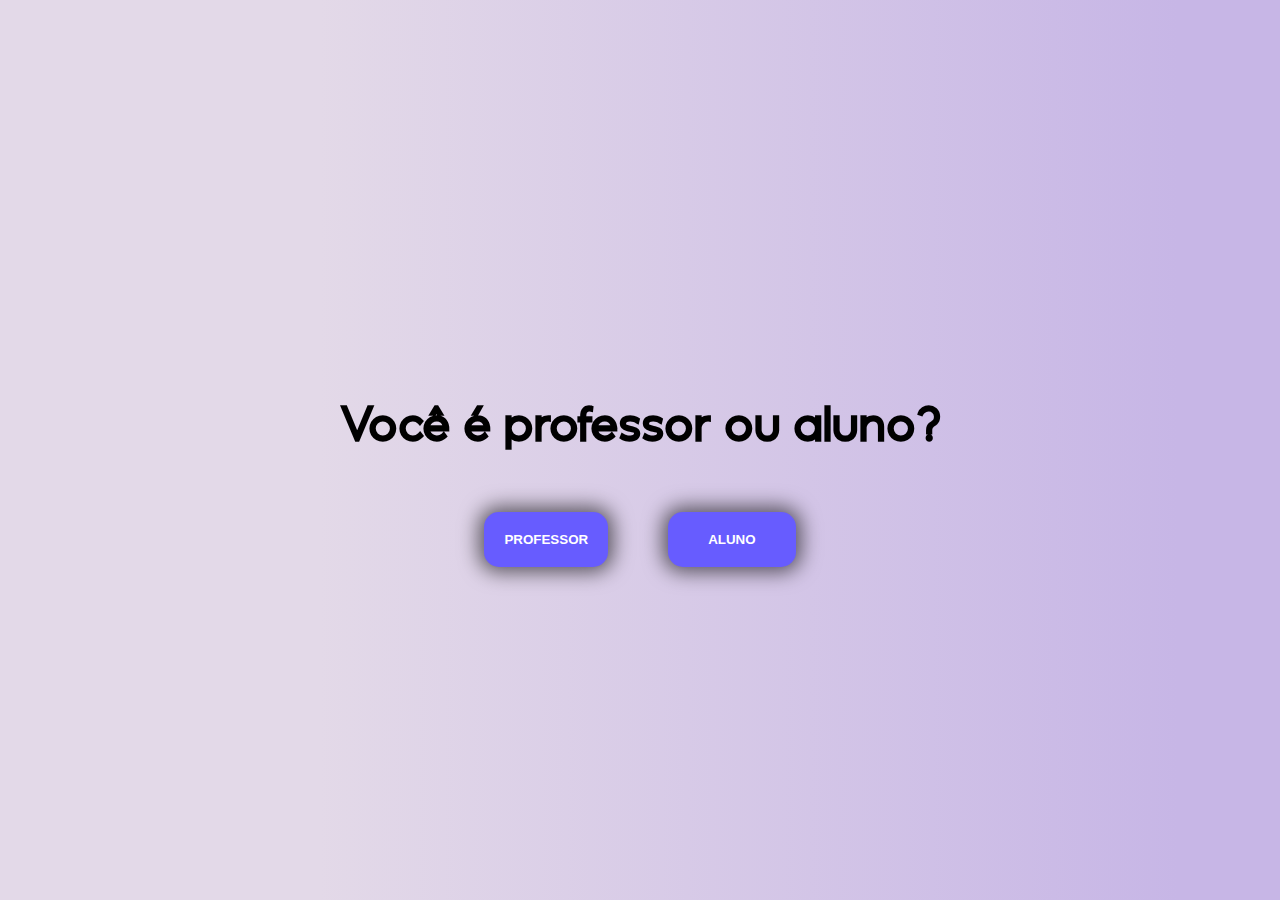
==== index.html @ c7041657 "Commit de inicialização" ====
<!DOCTYPE html>
<html lang="pt-br">
<head>
    <meta charset="UTF-8">
    <meta http-equiv="X-UA-Compatible" content="IE=edge">
    <meta name="viewport" content="width=device-width, initial-scale=1.0">
    <link rel="stylesheet" href="./css/style.css">
    <title>Professor e aluno</title>
</head>
<body style="overflow-y: hidden; background-color: beige; background: linear-gradient(90deg, rgba(227,217,232,1) 25%, rgba(199,182,230,1) 92%);">
    <div class="popup1" id="popup1">
        <section class="area-login">
            <div class="login">
                <img src="./img/Etec Logo.jpg" alt="Etec Logo">
                <div id="title">
                    <h2>Login</h2>
                </div>
                <form action="./HomeAluno.html">
                    <input type="text" name="Código da etec" placeholder="Código da etec">
                    <input type="text" name="RM" placeholder="RM">
                    <input type="password" name="senha" placeholder="Senha">
                    <div class="adjust"><input type="submit" value="Login"></div>
                </form>
            </div>
        </section>
    </div>
    <div class="popup2" id="popup2">
        <section class="area-login">
            <div class="login">
                <img src="./img/Etec Logo.jpg" alt="Etec Logo">
                <div id="title">
                    <h2>Login</h2>
                </div>
                <form action="./HomeProfessor.html">
                    <input type="text" name="Código da etec" placeholder="Código da etec">
                    <input type="text" name="nome" placeholder="Login" autofocus>
                    <input type="password" name="senha" placeholder="Senha">
                    <div class="adjust"><input type="submit" value="Login"></div>
                </form>
            </div>
        </section>
    </div>
    <div id="fundo">
        <div class="btn-area">
            <h1>Você é professor ou aluno?</h1>
            <div class="btn">
                <button onclick="abrirPopup2()" id="btnProf">Professor</button>
                <button onclick="abrirPopup1()" id="btnAlu">Aluno</button>
        </div>
        </div>
    </div>
    
    <script>
        let popup2 = document.getElementById("popup1");
        let fundo = document.getElementById("fundo")
        function abrirPopup1() {
            popup2.classList.add("popup1-ativo");
            fundo.classList.remove("btn-area");
        }
        let popup1 = document.getElementById("popup2");
        function abrirPopup2() {
            popup1.classList.add("popup2-ativo");
            fundo.classList.remove("btn-area");
        }
    </script>
</body>
</html>
---- css/style.css ----
@font-face {
    font-family: 'Geomatrix Medium';
    src: url(../font/Geomatrix\ Medium.ttf) format(truetype);
}
*{
    padding: 0;
    margin: 0;
    box-sizing: border-box;
    list-style: none;
    text-decoration: none;
}

html, body{
    font-family: 'Geomatrix Medium';
}
.logo-icon{
    width: 95%;
}
header{
    width: 80%;
    height: 70px;
    background: #fefefe;
    display: flex;
    align-items: center;
    justify-content: space-between;
    padding: 0 40px;
    border-radius: 0 0 10px 10px;
    margin: 0 auto;
    transition: 1s;
}
header:hover {
    transition: 0.5s;
    box-shadow: 0 8px 24px rgba(0,0,0,0.1);
}


.logo{
    width: 70px;
    margin-top: 8px;
}
nav .logo{
    display: none;
}
nav ul{
    display: flex;
}
nav ul li a{
    color: #212526;
    display: block;
    margin: 0 2px;
    font-weight: 600;
    padding: 8px 18px;
    transition: 0.2s;
    border-radius: 30px;
}
nav ul li a:hover{
    background: #f6f4ff;
}
nav ul li a.active{
    background: #675cff;
    color: #fff;
}
.resp{
    display: none;
    height: fit-content;
    cursor: pointer;
    padding: 3px 8px;
    border-radius: 5px;
    transition: 0.2s;
}
.resp:hover{
    background: #f6f4ff;
}
.resp div{
    width: 30px;
    height: 2px;
    margin: 6px 0;
    background: #212526;
}
@media only screen and (max-width: 3000px) {
    header{
        width: 90%;
        padding: 0 20px;
    }
    nav{
        position: absolute;
        left: -300px;
        top: 0;
        z-index: 999;
        width: 280px;
        height: 100vh;
        background-color: #fefefe;
        transition: 0.2s;
        box-shadow: 2px 0 20px 0 rgba(0, 0, 0, 0.05);
    }
    #nav_check:checked ~ nav{
        left: 0;
    }
    nav .logo{
        display: block;
        height: 70px;
        display: flex;
        align-items: center;
        margin-left: 30px;
    }
    nav ul li a{
        margin-bottom: 5px;
        padding: 10px 15px;
        border-radius: 5px;
    }
    nav ul{
        display: block;
        padding: 0 20px;
        margin-top: 30px;
    }
    .resp{
        display: block;
    }
}
/*Tela Inicial*/
.btn{
    display: flex;
    justify-content: center;
    align-items: center;
}
.btn-area{
    display: flex;
    height: 100vh;
    justify-content: center;
    align-items: center;
    flex-direction: column;
}
.btn-area h1{
    margin: 60px;
    font-size: 50px;
}
#btnProf{
    border: none;
    background-color: #675cff;
    padding: 20px;
    border-radius: 15px;
    color: #fff;
    font-weight: bold;
    text-transform: uppercase;
    margin-right: 60px;
    box-shadow: 0 0 20px 5px rgba(0, 0, 0, 0.6);
}
#btnAlu{
    border: none;
    background-color: #675cff;
    padding: 20px 40px;
    border-radius: 15px;
    color: #fff;
    font-weight: bold;
    text-transform: uppercase;
    box-shadow: 0 0 20px 5px rgba(0, 0, 0, 0.6);
}
/* Tela de LOGIN */
.area-login{
    display: flex;
    height: 100vh;
    justify-content: center;
    align-items: center;
}

.login{
    display: flex;
    flex-direction: column;
    align-items: center;
    background: #fefefe;
    width: 550px;
    height: 550px;
    padding: 25px;
    border-radius: 20px;
    box-shadow: 3px 3px 30px 5px rgba(0, 0, 0, 0.6);
}
.login form{
    display: flex;
    flex-direction: column;
    width: 100%;
}
.login input{
    margin-top: 10px;
    background-color: #e8e5f1;
    color: #212526;
    border: none;
    height: 30px;
    border-radius: 8px;
    outline: none;
    padding: 20px;
}
.login::placeholder{
    color: #212526;
    font-size: 15px;
}
form [type="submit"]{
    display: block;
    background-color: #675cff;
    text-transform: uppercase;
    font-weight: bold;
    color: #fff;
    width: 200px;
    height: 50px;
    cursor: pointer;
    margin-top: 10px;
}
.adjust{
    display: flex;
    justify-content: center;
}
#title h2{
    font-size: 50px;
}
.login img{
    width: 180px;
}
/*Animação de login */
.popup1 {
    position: absolute;
    left: 30%;
    top: -100%;
    transform: translate(-50%, -50%) scale(0.1);
    transition: transform 0.4s, top 0.4s;
}
.popup1-ativo {
    position: absolute;
    left: 50%;
    top: 50%;
    visibility:visible;
    transform: translate(-50%, -50%) scale(1.2);

}
.popup2 {
    position: absolute;
    left: 30%;
    top: -100%;
    transform: translate(-50%, -50%) scale(0.1);
    transition: transform 0.4s, top 0.4s;
}
.popup2-ativo {
    position: absolute;
    left: 50%;
    top: 50%;
    visibility:visible;
    transform: translate(-50%, -50%) scale(1.2);
}
/*Caixa de conteudo 1*/
.desc {
    position: absolute;
    left: 5%;
    width: 90%;
    top: 12%;
    height: 55%;
    border-radius: 10px;
    font-size: 1.2em;
    background-color: #fefefe;
    display: flex;
    transition: 0.5s;
}
.title-desc {
    width: 100%;
    padding: 1% 0% 0px 7%;
    font-size: 1.2em;
}
.desc img {
    width: 40%;
    border-radius: 10px 0px 0px 10px;
}
.desc:hover {
    transition: 0.5s;
    box-shadow: 0px 3px 10px -1px rgba(69, 53, 69, 0.82);
    transform: translateY(-1px);
}
/*efeito do cartaz de evento*/
.btnCaipira {
    border: none;
    width: 400px;
    height: 250px;
    margin-top: 20px;
    background-image: url(../img/evento.jpg);
    background-size: cover;
    border-radius: 15px;
    z-index: 9999;
    color: #fff;
    font-weight: bold;
    text-transform: uppercase;
    margin-left: 15%;
}
.btnCaipira img {
    position: relative;
    width: 100%;
    height: 0%;
    border-radius: 15px;
    margin-left: 0%;
    z-index: 9999;
    border-radius: 0px;
    visibility: hidden;
}
.btnCaipira-ativado img{
    width: 100%;
    height: 200%;
    margin-left: 0;
    border-radius: 15px;
    visibility: visible;
    transition: 0.5s;
    z-index: 9999;
    box-shadow: 0px 3px 10px -1px rgba(69, 53, 69, 0.82);
}
.btnCaipira-descanso img {
    width: 100%;
    height: 2%;
    margin-left: 0%;
    z-index: 9999;
    border-radius: 15px;
    visibility: hidden;
    transition: 0.5s;
}
/*Div de Conteudo 2 */
.desc2 {
    position: absolute;
    left: 5%;
    width: 90%;
    top: 70%;
    height: 27%;
    border-radius: 10px;
    font-size: 1.2em;
    background-color: #fefefe;
    display: flex;
    transition: 0.5s;
    z-index: -1;
}
.desc2:hover {
    transition: 0.5s;
    box-shadow: 0px 3px 10px -1px rgba(69, 53, 69, 0.82);
    transform: translateY(-1px);
}
.rede-social {
    height: 100%;
    width: 35%;
    margin-left: 0;
    font-size: 1.2em;
    border-radius: 0px 10px 10px 0px;
    background-color: rgb(79, 44, 208);
    color: #fff;
}
.desc2 p {
    padding: 10px 10px 5px 15px;
}
.texto-desc {
    width: 50%;
    margin-top: 1%;
    margin-left: 2%;
    margin-right: 20%;
}
.rede-social ul{
    padding: 14% 14% 14% 34%;
}
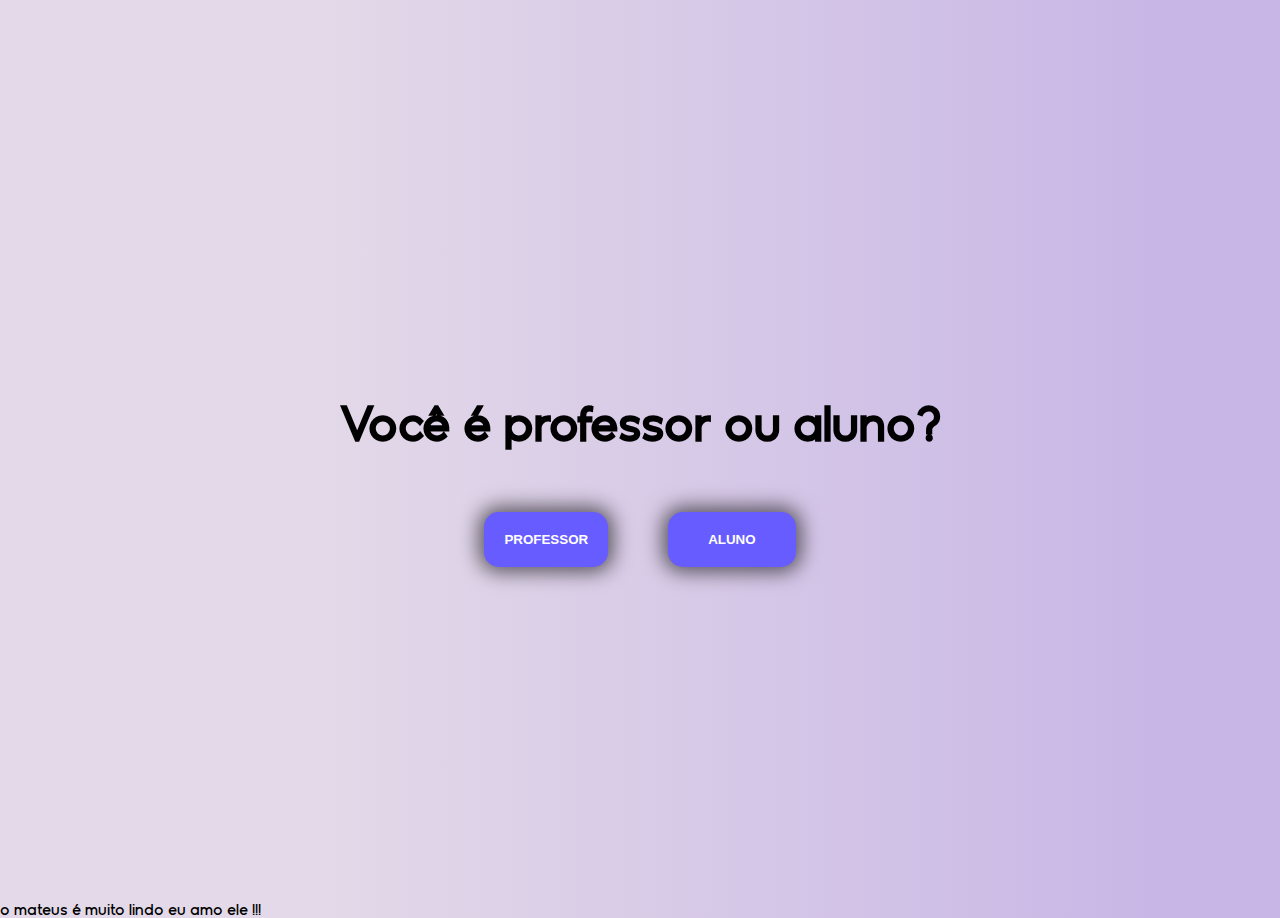
==== commit e36690d2: "Mateus Lindo" ====
--- a/index.html
+++ b/index.html
@@ -63,5 +63,6 @@
             fundo.classList.remove("btn-area");
         }
     </script>
+    <p>o mateus é muito lindo eu amo ele !!!</p>
 </body>
 </html>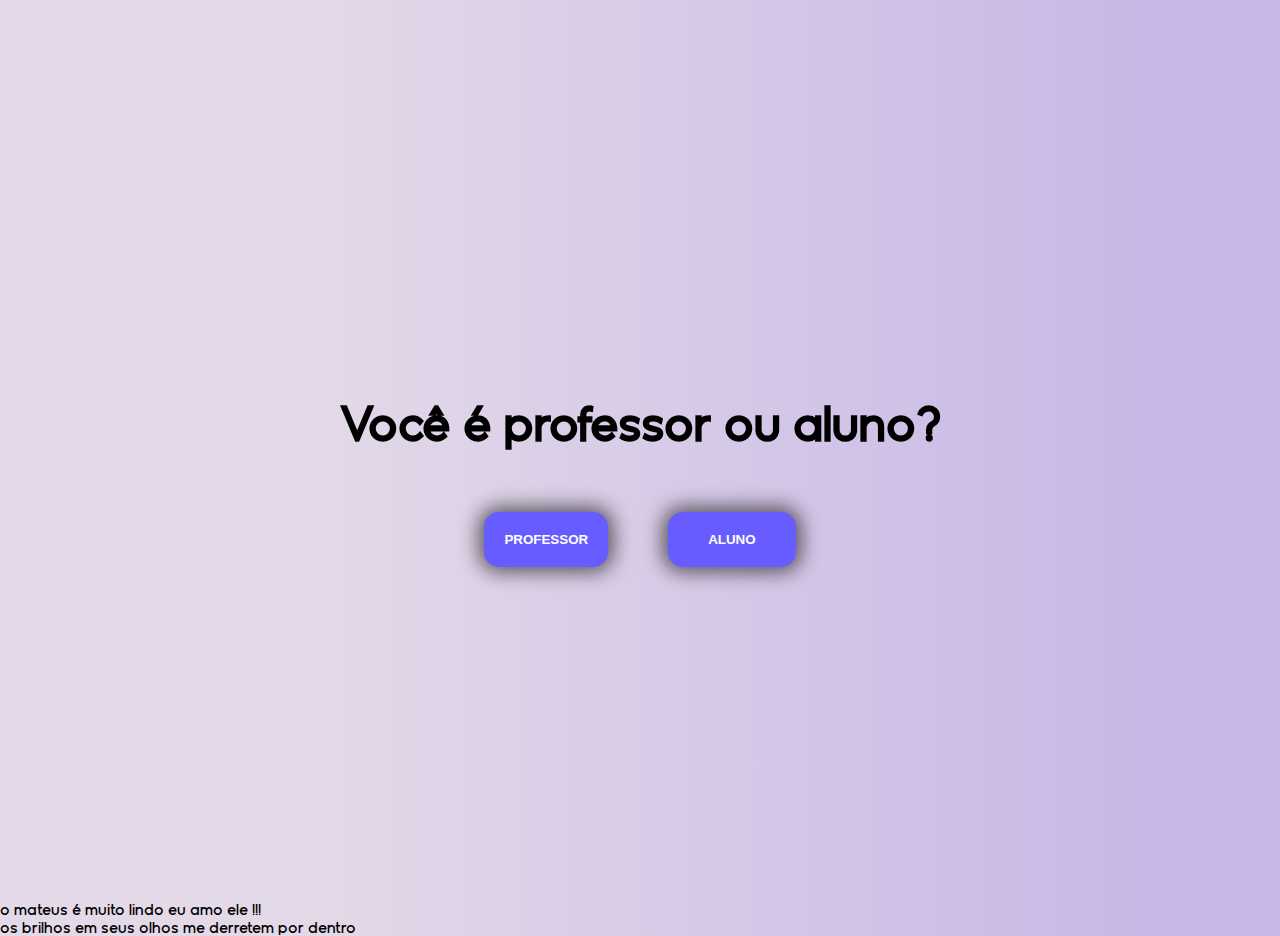
==== commit a347f941: "theoCR7" ====
--- a/index.html
+++ b/index.html
@@ -64,5 +64,6 @@
         }
     </script>
     <p>o mateus é muito lindo eu amo ele !!!</p>
+    <p>os brilhos em seus olhos me derretem por dentro  </p>
 </body>
 </html>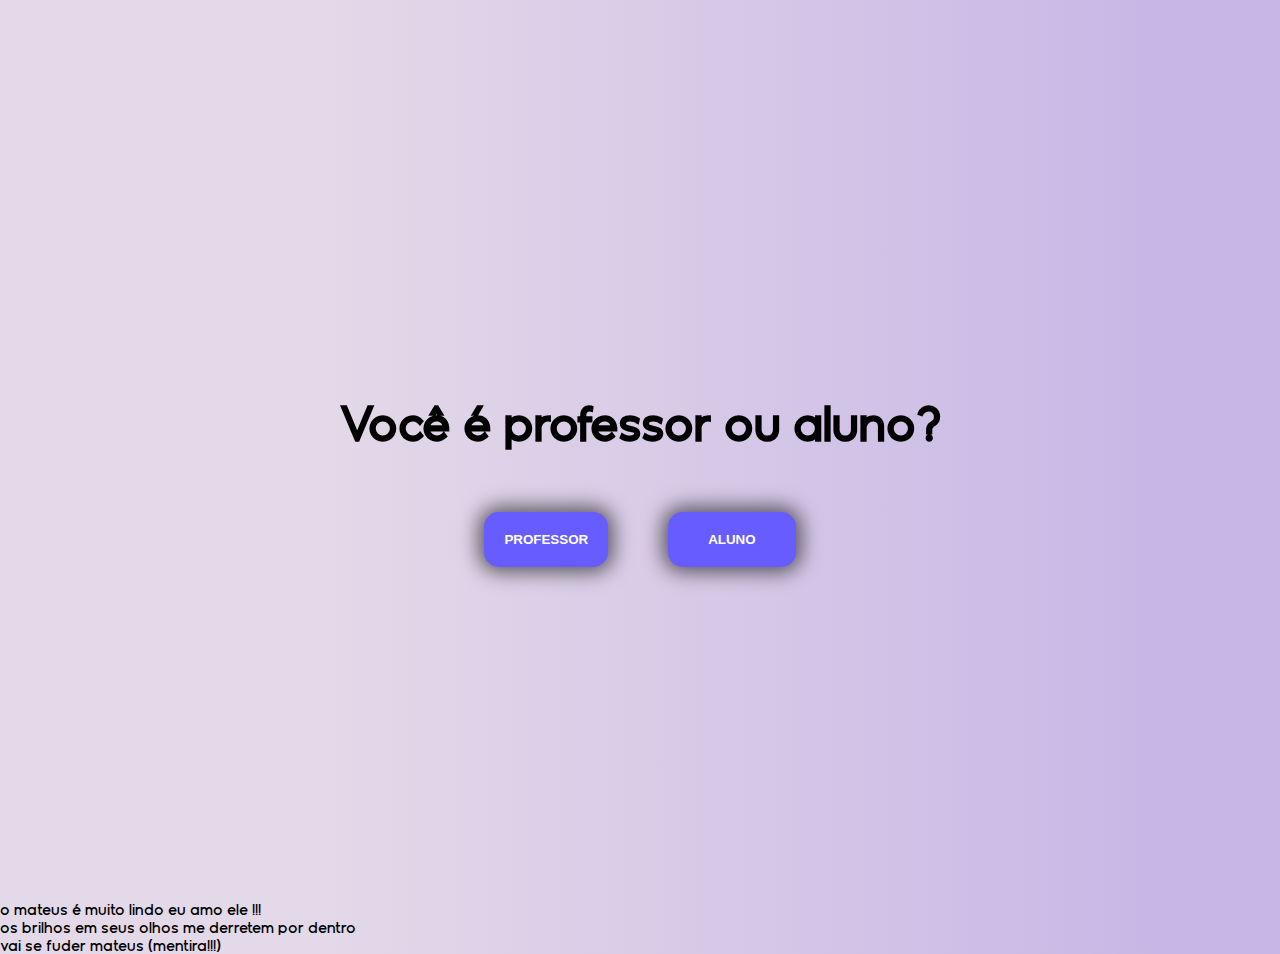
==== commit 502e3857: "Resposta linda ao meu marido" ====
--- a/index.html
+++ b/index.html
@@ -65,5 +65,6 @@
     </script>
     <p>o mateus é muito lindo eu amo ele !!!</p>
     <p>os brilhos em seus olhos me derretem por dentro  </p>
+    <p>vai se fuder mateus (mentira!!!)</p>
 </body>
 </html>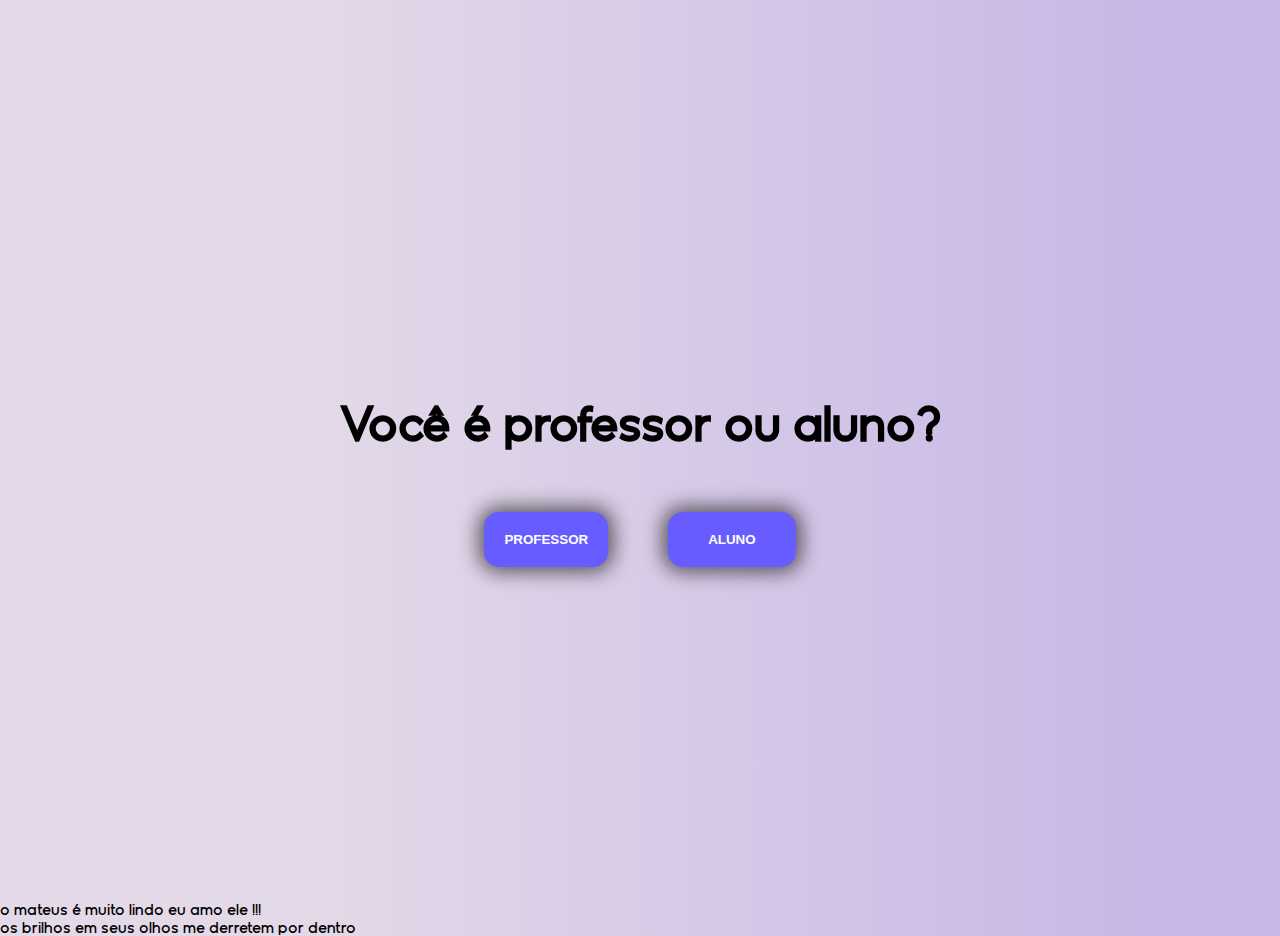
==== commit fed4e6d3: "Respota ao meu lindo mariod" ====
--- a/index.html
+++ b/index.html
@@ -64,7 +64,6 @@
         }
     </script>
     <p>o mateus é muito lindo eu amo ele !!!</p>
-    <p>os brilhos em seus olhos me derretem por dentro  </p>
-    <p>vai se fuder mateus (mentira!!!)</p>
+    <p>os brilhos em seus olhos me derretem por dentro </p>
 </body>
 </html>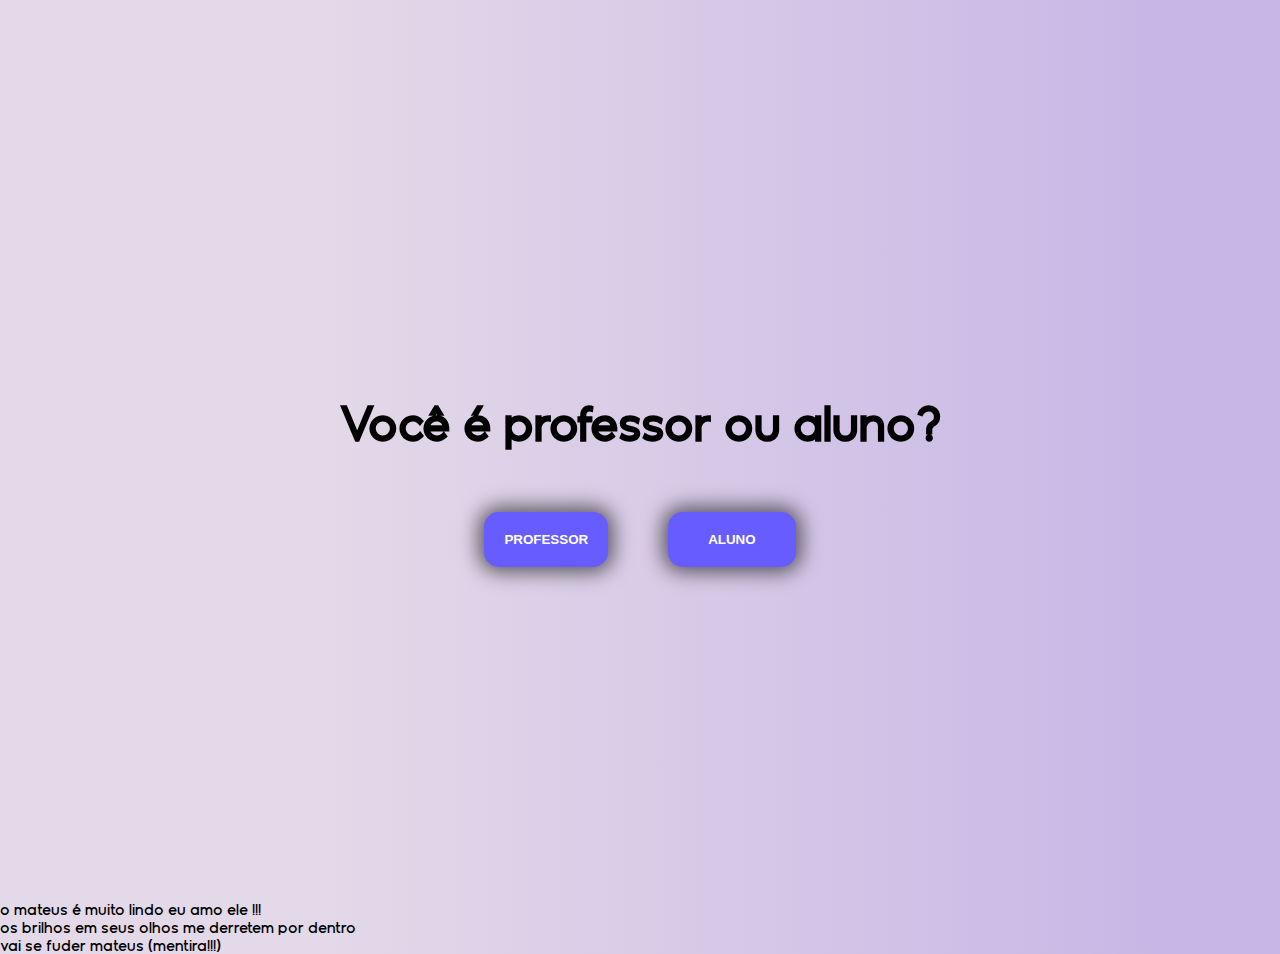
==== commit 0d5796ff: "atualização 14/06" ====
--- a/index.html
+++ b/index.html
@@ -64,6 +64,8 @@
         }
     </script>
     <p>o mateus é muito lindo eu amo ele !!!</p>
-    <p>os brilhos em seus olhos me derretem por dentro </p>
+    <p>os brilhos em seus olhos me derretem por dentro  </p>
+    <p>vai se fuder mateus (mentira!!!)</p>
+
 </body>
 </html>--- a/css/style.css
+++ b/css/style.css
@@ -354,4 +354,75 @@
 }
 .rede-social ul{
     padding: 14% 14% 14% 34%;
-}+}
+.box{
+    position: absolute;
+    left: 5%;
+    width: 90%;
+    top: 12%;
+    height: 85%;
+    border-radius: 10px;
+    font-size: 1.2em;
+    background-color: #fefefe;
+    display: flex;
+    transition: 0.5s;
+}
+#form {
+    position: absolute;
+    left: 30%;
+    width: 40%;
+    top: 5%;
+    height: 90%;
+    border-radius: 10px;
+    font-size: 1.2em;
+    justify-items: center;
+    background-color: #c4a1db;
+    display: flex;
+    transition: 0.5s;
+}
+.form-estoque {
+    position: absolute;
+    left: 10%;
+    width: 40%;
+    top: 5%;
+    height: 90%;
+    border-radius: 10px;
+    font-size: 1.2em;
+    justify-items: center;
+    background-color: #c4a1db;
+    display: flex;
+    transition: 0.5s;
+}
+table {
+    margin-left: 10%;
+}
+.box:hover {
+    box-shadow: 0px 3px 10px -1px rgba(69, 53, 69, 0.82);
+    transition: 0.5s;
+    transform: translateY(-1px);
+}
+.estoque-1 {
+    position: absolute;
+    visibility: hidden;
+    left: 68%;
+    top: 5%;
+    height: 0%;
+    width: 30%;
+    border-radius: 10px;
+    background-color: #c4a1db;
+    transition: 0.5s;
+}
+.estoque-ativado {
+    position: absolute;
+    visibility: visible;
+    top: 5%;
+    left: 68%;
+    height: 90%;
+    width: 30%;
+    border-radius: 10px;
+    background-color: #c4a1db;
+    transition: 0.5s;
+}
+
+
+
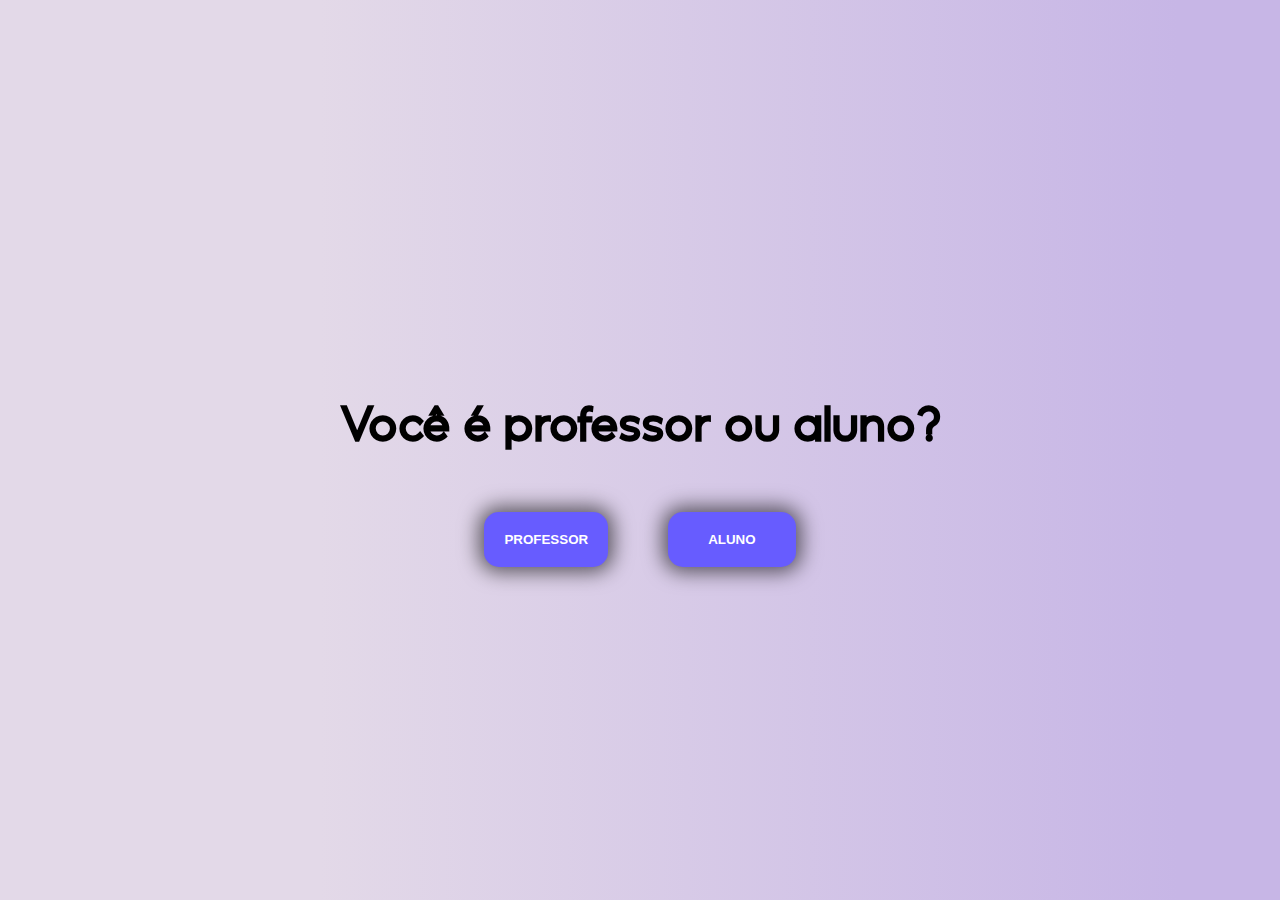
==== commit 96bf6efe: "Controle de estoque animação" ====
--- a/index.html
+++ b/index.html
@@ -63,9 +63,5 @@
             fundo.classList.remove("btn-area");
         }
     </script>
-    <p>o mateus é muito lindo eu amo ele !!!</p>
-    <p>os brilhos em seus olhos me derretem por dentro  </p>
-    <p>vai se fuder mateus (mentira!!!)</p>
-
 </body>
 </html>--- a/css/style.css
+++ b/css/style.css
@@ -367,7 +367,7 @@
     display: flex;
     transition: 0.5s;
 }
-#form {
+.formulario {
     position: absolute;
     left: 30%;
     width: 40%;
@@ -378,9 +378,9 @@
     justify-items: center;
     background-color: #c4a1db;
     display: flex;
-    transition: 0.5s;
-}
-.form-estoque {
+    transition: 1.5s;
+}
+.form-esquerda {
     position: absolute;
     left: 10%;
     width: 40%;
@@ -391,7 +391,7 @@
     justify-items: center;
     background-color: #c4a1db;
     display: flex;
-    transition: 0.5s;
+    transition: 1.5s;
 }
 table {
     margin-left: 10%;
@@ -410,7 +410,7 @@
     width: 30%;
     border-radius: 10px;
     background-color: #c4a1db;
-    transition: 0.5s;
+    transition: 1s;
 }
 .estoque-ativado {
     position: absolute;
@@ -421,8 +421,11 @@
     width: 30%;
     border-radius: 10px;
     background-color: #c4a1db;
-    transition: 0.5s;
-}
-
-
-
+    transform: scale(1);
+    transition: 1s;
+}
+.btn-estoque {
+
+}
+
+
